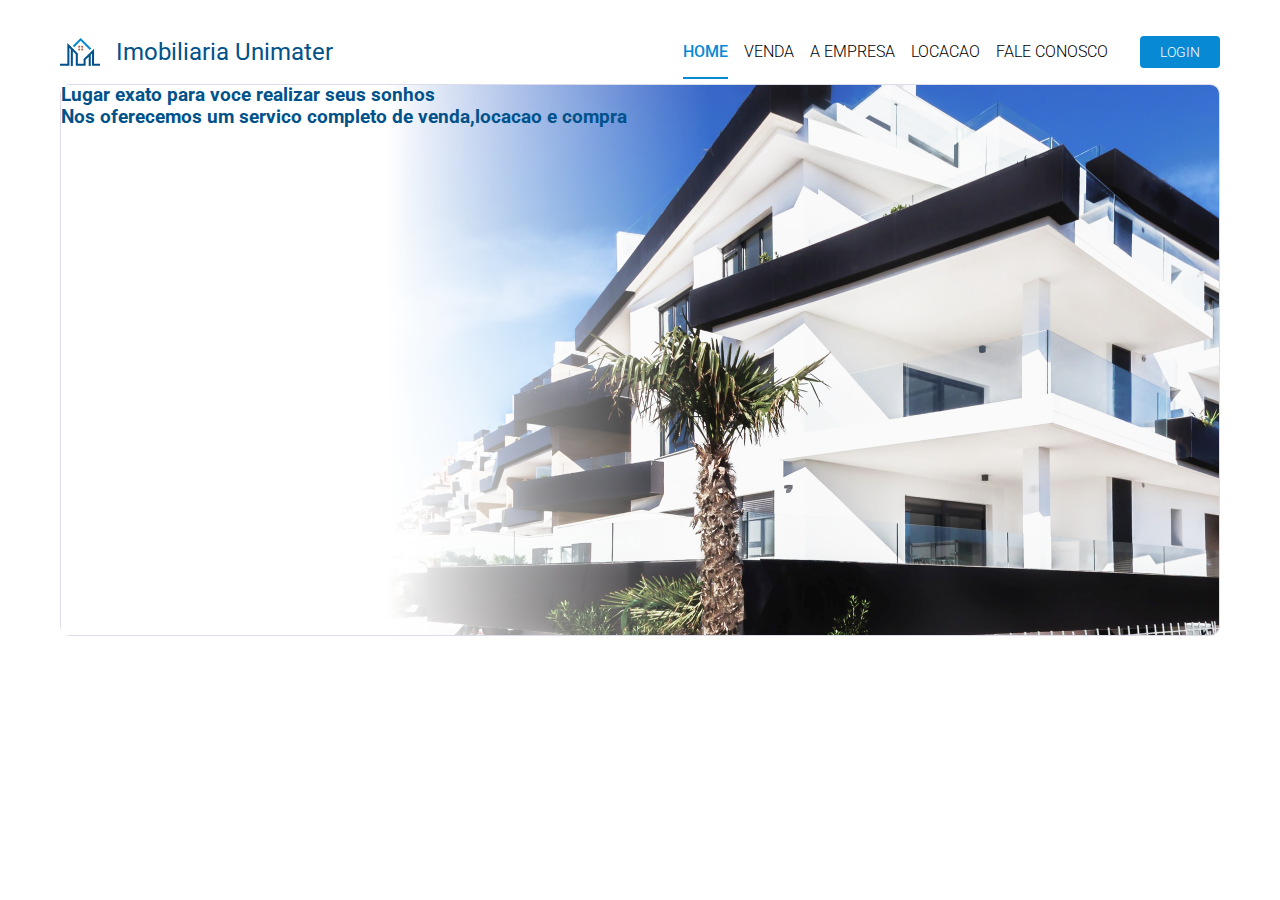
==== imobiliaria/index.html @ 7b07d3c3 "Aula 23/10/2024" ====
<!DOCTYPE html>
<html lang="pt-br">
<head>
    <meta charset="UTF-8">
    <meta name="viewport" content="width=device-width, initial-scale=1.0">
    <title>Imobiliaria Unimater</title>

    <!--Google fonts-->
    <link href="https://fonts.googleapis.com/css2?family=Roboto:wght@300;400;500;700&display=swap" rel="stylesheet"/> 

    <!---CSS Normalize - Normaliza minha pagina deixando igual em qualquer navegador-->
    <link rel="stylesheet" href="./assets/css/normalize.css" />

    <!--CSS Custom-->

    <link rel="stylesheet" href="./assets/css/style.css">

    

</head>
<body>
    <header>
        <div class="container">
            <div class="brand">
                <img src="./assets/img/logo_imobiliaria.svg" alt="Logo marca da empresa"/>
                <h1>Imobiliaria Unimater</h1>
            </div>
            <nav>
                <ul>
                    <li><a href="#"class="active">Home</a></li>
                    <li><a href="#">Venda</a></li>
                    <li><a href="#">A Empresa</a></li>
                    <li><a href="#">Locacao</a></li>
                    <li><a href="#">Fale Conosco</a></li>
                    <li><button>Login</button></li>
                </ul>
            </nav>
        </div>
    </header>

    <main>
        <div class="container">
            <section id="banner">
                <div class="banner-content">
                    <h3 class="banner-body1">Lugar exato para voce realizar seus sonhos</h3>
                    <h3 class="banner-body2">Nos oferecemos um servico completo de venda,locacao e compra</h3>
                    
                </div>
            </section>
            <section id="cards"></section>
            <section id="reasons"></section>
            <section id="specialists"></section>
            <section id="values"></section>
        </div>
    </main>

    <footer>
        <div class="container"></div>
    </footer>
</body>
</html>
---- imobiliaria/assets/css/style.css ----
body{
    font-family: Roboto, sans-serif;
}
.container{
    max-width: 1160px;
    margin: 0 auto;
}

header{
    padding: 1.25rem 1.25rem 0 1.25rem;

}

header .container{
    display: flex;
    flex-direction: row;
    justify-content: space-between; /*alinha horizontalmente com espaco entre*/
    align-items: center;/*Alinha ao centro*/
}

header .brand{
    display: flex;
    gap: 1rem;
    align-items: center;
}
header .brand img{
    width: 2.5rem;
}
header .brand h1{
    font-size: 1.5rem;
    color: #01528a;
    font-weight: 400;
    line-height: 2rem;
}

header nav{

}

header nav ul{
    display: flex;
    list-style-type: none;
    gap: 1rem;
}
header nav li{
    font-weight: 300;
    line-height: 2rem;

}

header nav a{
    text-decoration: none;
    color: black;
    text-transform: uppercase;
    padding-bottom: 1rem;

}

header nav a:hover,
header nav a.active{
    color: #0889d4;
}

header nav a.active{
    font-weight: 500;
    border-bottom: 2px solid #0889d4;
}

header nav button{
    background-color: #0889d4;
    color: #FFFFFF;
    border: none;
    text-transform: uppercase;
    font-weight: 300;
    font-size: 0.875rem;
    padding: 0.5rem 1.25rem;
    border-radius: 0.25rem;
    margin-left: 1rem;
}

main{}

#banner {
    height: 550px;
    border: 1px solid #dcdceb;
    background-color: white;
    border-radius: 0.625rem;
    color: #01528a;
    background-image: url('../img/background-house.png');
    background-repeat: no-repeat;
    background-position: right;

}

#banner .banner-content{
    width: 650px;
    height: 100%;
    background: linear-gradient(270deg,rgba(255,255,255,0),#FFFFFF 50%);
}

#banner h3 {
    margin: 0;
}
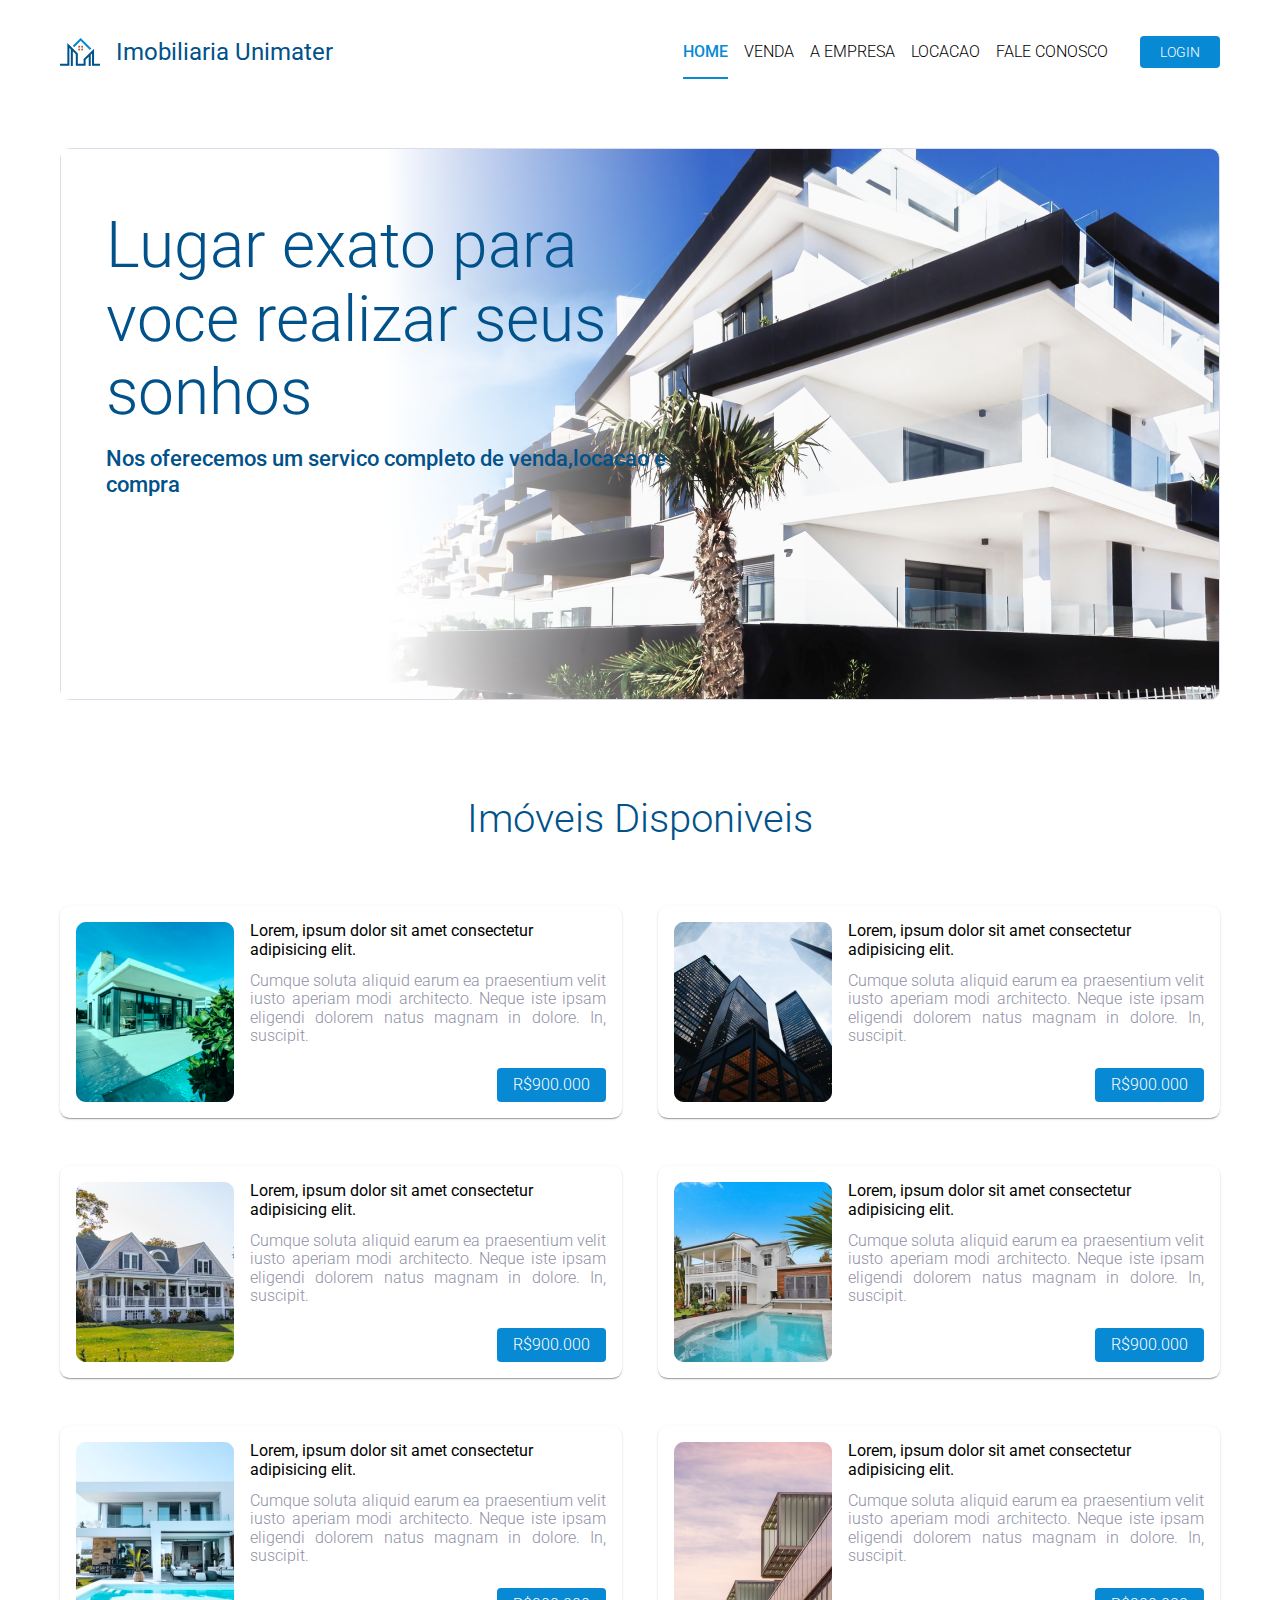
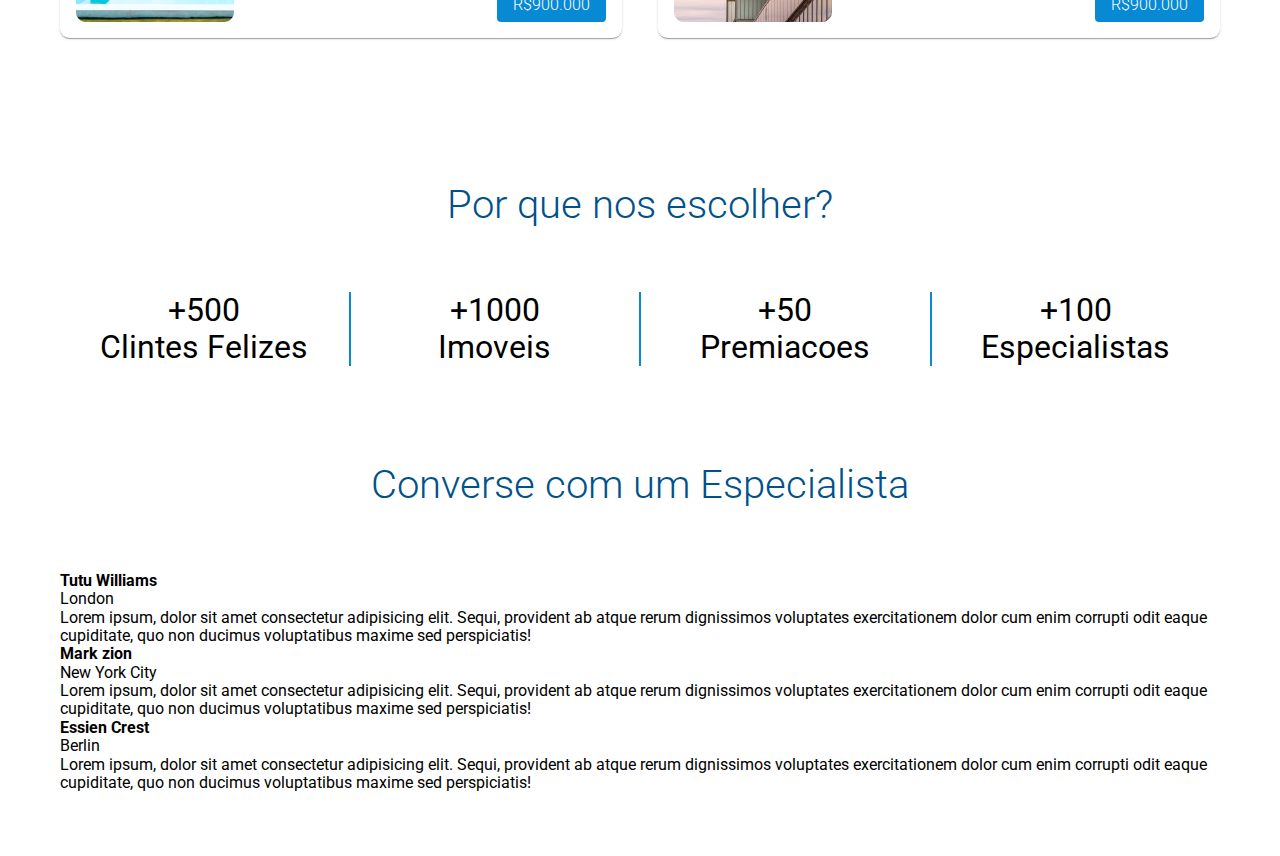
==== commit a77913ee: "Aula 30-10-2024" ====
--- a/imobiliaria/index.html
+++ b/imobiliaria/index.html
@@ -1,12 +1,13 @@
 <!DOCTYPE html>
 <html lang="pt-br">
+
 <head>
     <meta charset="UTF-8">
     <meta name="viewport" content="width=device-width, initial-scale=1.0">
     <title>Imobiliaria Unimater</title>
 
     <!--Google fonts-->
-    <link href="https://fonts.googleapis.com/css2?family=Roboto:wght@300;400;500;700&display=swap" rel="stylesheet"/> 
+    <link href="https://fonts.googleapis.com/css2?family=Roboto:wght@300;400;500;700&display=swap" rel="stylesheet" />
 
     <!---CSS Normalize - Normaliza minha pagina deixando igual em qualquer navegador-->
     <link rel="stylesheet" href="./assets/css/normalize.css" />
@@ -15,19 +16,20 @@
 
     <link rel="stylesheet" href="./assets/css/style.css">
 
-    
+
 
 </head>
+
 <body>
     <header>
         <div class="container">
             <div class="brand">
-                <img src="./assets/img/logo_imobiliaria.svg" alt="Logo marca da empresa"/>
+                <img src="./assets/img/logo_imobiliaria.svg" alt="Logo marca da empresa" />
                 <h1>Imobiliaria Unimater</h1>
             </div>
             <nav>
                 <ul>
-                    <li><a href="#"class="active">Home</a></li>
+                    <li><a href="#" class="active">Home</a></li>
                     <li><a href="#">Venda</a></li>
                     <li><a href="#">A Empresa</a></li>
                     <li><a href="#">Locacao</a></li>
@@ -44,12 +46,168 @@
                 <div class="banner-content">
                     <h3 class="banner-body1">Lugar exato para voce realizar seus sonhos</h3>
                     <h3 class="banner-body2">Nos oferecemos um servico completo de venda,locacao e compra</h3>
-                    
-                </div>
-            </section>
-            <section id="cards"></section>
-            <section id="reasons"></section>
-            <section id="specialists"></section>
+
+                </div>
+            </section>
+            <section id="cards">
+                <h2>Imóveis Disponiveis </h2>
+
+                <div class="cards-content">
+
+
+                    <div class="card">
+                        <img src="./assets/img/thumb1.png" />
+                        <div class="card-content">
+                            <h4>Lorem, ipsum dolor sit amet consectetur adipisicing elit. </h4>
+                            <p>Cumque soluta aliquid earum ea praesentium
+                                velit iusto aperiam modi architecto.
+                                Neque iste ipsam eligendi dolorem natus
+                                magnam in dolore. In, suscipit.</p>
+                            <div class="card-price">
+                                <p>R$900.000</p>
+                            </div>
+                        </div>
+                    </div>
+
+                    <div class="card">
+                        <img src="./assets/img/thumb2.png" />
+                        <div class="card-content">
+                            <h4>Lorem, ipsum dolor sit amet consectetur adipisicing elit. </h4>
+                            <p>Cumque soluta aliquid earum ea praesentium
+                                velit iusto aperiam modi architecto.
+                                Neque iste ipsam eligendi dolorem natus
+                                magnam in dolore. In, suscipit.</p>
+                            <div class="card-price">
+                                <p>R$900.000</p>
+                            </div>
+                        </div>
+                    </div>
+
+                    <div class="card">
+                        <img src="./assets/img/thumb3.png" />
+                        <div class="card-content">
+                            <h4>Lorem, ipsum dolor sit amet consectetur adipisicing elit. </h4>
+                            <p>Cumque soluta aliquid earum ea praesentium
+                                velit iusto aperiam modi architecto.
+                                Neque iste ipsam eligendi dolorem natus
+                                magnam in dolore. In, suscipit.</p>
+                            <div class="card-price">
+                                <p>R$900.000</p>
+                            </div>
+                        </div>
+                    </div>
+
+                    <div class="card">
+                        <img src="./assets/img/thumb4.png" />
+                        <div class="card-content">
+                            <h4>Lorem, ipsum dolor sit amet consectetur adipisicing elit. </h4>
+                            <p>Cumque soluta aliquid earum ea praesentium
+                                velit iusto aperiam modi architecto.
+                                Neque iste ipsam eligendi dolorem natus
+                                magnam in dolore. In, suscipit.</p>
+                            <div class="card-price">
+                                <p>R$900.000</p>
+                            </div>
+                        </div>
+                    </div>
+
+                    <div class="card">
+                        <img src="./assets/img/thumb5.png" />
+                        <div class="card-content">
+                            <h4>Lorem, ipsum dolor sit amet consectetur adipisicing elit. </h4>
+                            <p>Cumque soluta aliquid earum ea praesentium
+                                velit iusto aperiam modi architecto.
+                                Neque iste ipsam eligendi dolorem natus
+                                magnam in dolore. In, suscipit.</p>
+                            <div class="card-price">
+                                <p>R$900.000</p>
+                            </div>
+                        </div>
+                    </div>
+
+                    <div class="card">
+                        <img src="./assets/img/thumb6.png" />
+                        <div class="card-content">
+                            <h4>Lorem, ipsum dolor sit amet consectetur adipisicing elit. </h4>
+                            <p>Cumque soluta aliquid earum ea praesentium
+                                velit iusto aperiam modi architecto.
+                                Neque iste ipsam eligendi dolorem natus
+                                magnam in dolore. In, suscipit.</p>
+                            <div class="card-price">
+                                <p>R$900.000</p>
+                            </div>
+                        </div>
+                    </div>
+
+
+
+
+                </div>
+            </section>
+
+            <section id="reasons">
+                <h2>Por que nos escolher?</h2>
+
+                <div class="reasons-content">
+                    <div class="reason">
+                        <p class="reason-value">+500</p>
+                        <p class="reason-value">Clintes Felizes</p>
+                    </div>
+
+
+
+                    <div class="reason">
+                        <p class="reason-value">+1000</p>
+                        <p class="reason-value">Imoveis</p>
+
+                    </div>
+
+                    <div class="reason">
+                        <p class="reason-value">+50</p>
+                        <p class="reason-value">Premiacoes</p>
+                    </div>
+
+
+                    <div class="reason">
+                        <p class="reason-value">+100</p>
+                        <p class="reason-value">Especialistas</p>
+                    </div>
+                </div>
+            </section>
+            <section id="specialists">
+                <h2>Converse com um Especialista</h2>
+
+                <div class="specialists-content">
+                    <div class="specialist">
+                        <h4>Tutu Williams</h4>
+                        <p>London</p>
+                        <p class="specialist-detail">
+                            Lorem ipsum, dolor sit amet consectetur adipisicing elit. Sequi, provident ab 
+                            atque rerum dignissimos voluptates exercitationem dolor cum enim corrupti odit
+                            eaque cupiditate, quo non ducimus voluptatibus maxime sed perspiciatis!
+                        </p>
+                    </div>
+
+                    <div class="specialist">
+                        <h4>Mark zion</h4>
+                        <p>New York City</p>
+                        <p class="specialist-detail">
+                            Lorem ipsum, dolor sit amet consectetur adipisicing elit. Sequi, provident ab 
+                            atque rerum dignissimos voluptates exercitationem dolor cum enim corrupti odit
+                            eaque cupiditate, quo non ducimus voluptatibus maxime sed perspiciatis!
+                        </p>
+                    </div>
+                    <div class="specialist">
+                        <h4>Essien Crest</h4>
+                        <p>Berlin</p>
+                        <p class="specialist-detail">
+                            Lorem ipsum, dolor sit amet consectetur adipisicing elit. Sequi, provident ab 
+                            atque rerum dignissimos voluptates exercitationem dolor cum enim corrupti odit
+                            eaque cupiditate, quo non ducimus voluptatibus maxime sed perspiciatis!
+                        </p>
+                    </div>
+                </div>
+            </section>
             <section id="values"></section>
         </div>
     </main>
@@ -58,4 +216,5 @@
         <div class="container"></div>
     </footer>
 </body>
+
 </html>--- a/imobiliaria/assets/css/style.css
+++ b/imobiliaria/assets/css/style.css
@@ -1,3 +1,9 @@
+* {
+  margin: 0;  
+  padding: 0;
+}
+
+
 body{
     font-family: Roboto, sans-serif;
 }
@@ -100,4 +106,118 @@
 
 #banner h3 {
     margin: 0;
+}
+
+#banner .banner-body1{
+    padding: 3.75rem 0 0 2.8rem;
+    font-size: 4rem;
+    font-weight: 300;
+}
+
+#banner .banner-body2{
+    margin-top: 1rem;
+    margin-left: 2.8rem;
+    font-weight: 500;
+    font-size: 1.4rem;
+}
+section{
+    margin-top: 4rem;
+
+}
+section  h2{
+    padding: 2rem 0;
+    font-weight: 300;
+    text-align: center;
+    font-size: 2.5rem;
+    color: #01528a;
+    margin: 2rem 0;
+}
+
+#cards{}
+
+#cards .cards-content{
+    display: flex;
+    flex-wrap: wrap;
+    justify-content: space-between;
+}
+
+#cards .card{
+    width: 530px;
+    display: flex;
+    gap: 1rem;
+    box-shadow: rgb(0 0 0 / 20%) 0 2px 1px -1px, rgb(0 0 0 / 14%)0 1px 1px 0, rgb(0 0 0 / 12%) 0 1px 3px 0;
+    border-radius: 0.6rem;
+    margin-bottom: 3rem; 
+    padding: 1rem;
+    position: relative;
+}
+
+#cards .card img{
+    width: 160px;
+    height: 180px;
+}
+
+#cards .card h4{
+    font-weight: 400;
+    margin-bottom: 0.8rem;
+
+}
+
+#cards .card p {
+    font-weight: 300;
+    text-align: justify;
+    color: #8f90a6;
+    max-height: 4.5rem;
+    overflow: hidden;
+    margin-bottom: 1.3rem;
+
+}
+
+#cards .card-price{
+    position: absolute;
+    display: flex;
+    justify-content: end;
+    right: 1rem;
+    bottom: 1rem;
+
+}
+
+#cards .card-price p{
+    background-color: #0889d4;
+    color: #FFFFFF;
+    font-size: 1rem;
+    border-radius: 0.25rem;
+    padding: 0.5rem 1rem;
+    margin: 0;
+}
+
+#reasons{}
+
+#reasons .reasons-content{
+    display: flex;
+    justify-content: space-between;
+}
+
+#reasons .reason{
+    border-left: 2px solid #0889d4;
+    width: 100%;
+
+}
+
+#reasons .reason:first-of-type{
+    border-left: none;
+}
+
+#reasons .reason p{
+    text-align: center;
+}
+
+#reasons .reason-value{
+    font-size: 2rem;
+    
+}
+#reasons .reason-label{
+    font-size: 1.5rem;
+    font-weight: 300;
+    color: #8f90a6;
 }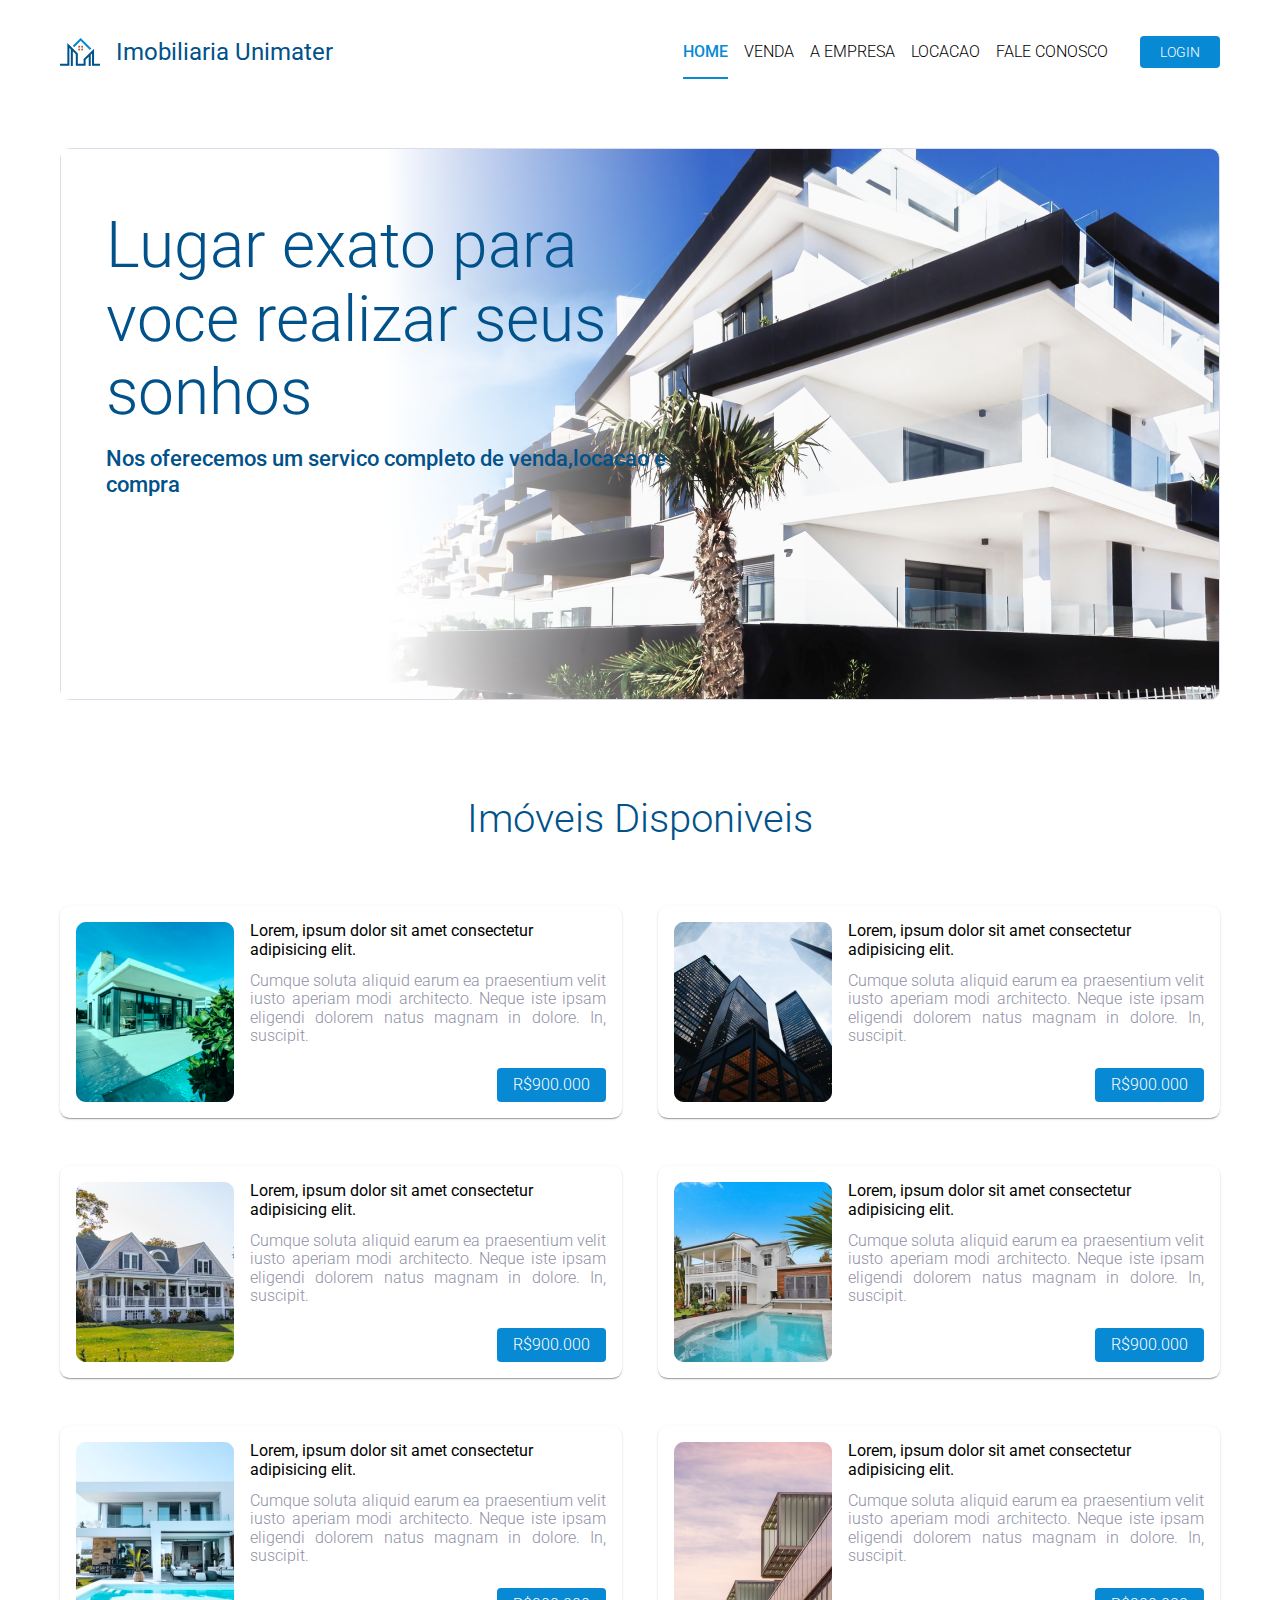
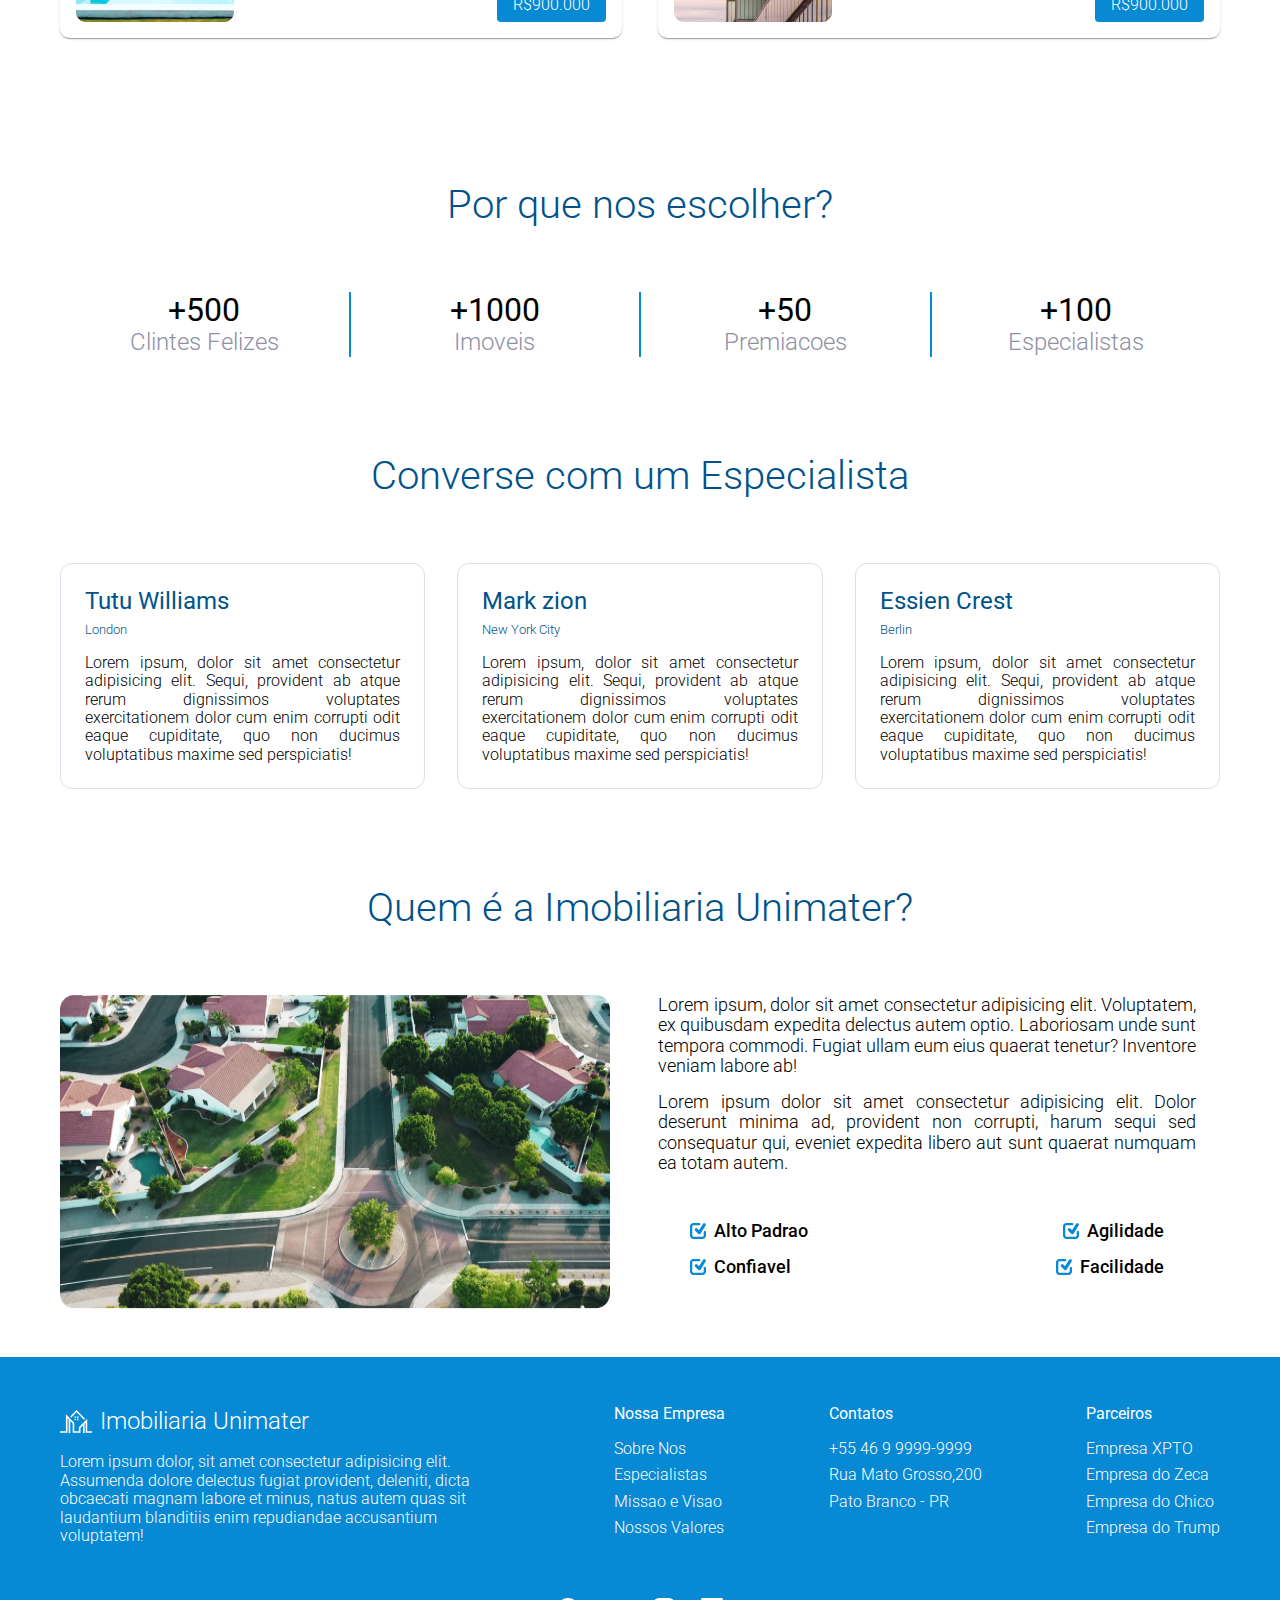
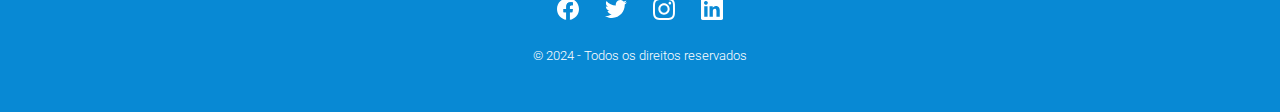
==== commit 7c884b1e: "Aula 06-11-2024" ====
--- a/imobiliaria/index.html
+++ b/imobiliaria/index.html
@@ -151,26 +151,26 @@
                 <div class="reasons-content">
                     <div class="reason">
                         <p class="reason-value">+500</p>
-                        <p class="reason-value">Clintes Felizes</p>
+                        <p class="reason-label">Clintes Felizes</p>
                     </div>
 
 
 
                     <div class="reason">
                         <p class="reason-value">+1000</p>
-                        <p class="reason-value">Imoveis</p>
+                        <p class="reason-label">Imoveis</p>
 
                     </div>
 
                     <div class="reason">
                         <p class="reason-value">+50</p>
-                        <p class="reason-value">Premiacoes</p>
+                        <p class="reason-label">Premiacoes</p>
                     </div>
 
 
                     <div class="reason">
                         <p class="reason-value">+100</p>
-                        <p class="reason-value">Especialistas</p>
+                        <p class="reason-label">Especialistas</p>
                     </div>
                 </div>
             </section>
@@ -206,14 +206,91 @@
                             eaque cupiditate, quo non ducimus voluptatibus maxime sed perspiciatis!
                         </p>
                     </div>
-                </div>
-            </section>
-            <section id="values"></section>
+
+                </div>
+            </section>
+            <section id="values">
+                <h2>Quem é a Imobiliaria Unimater?</h2>
+                <div class="values-content">
+                    <img src="./assets/img/place-company.png" alt="">
+                    
+                    <div class="values-text">
+                        <p>Lorem ipsum, dolor sit amet consectetur adipisicing elit. Voluptatem, ex quibusdam 
+                            expedita delectus autem optio. Laboriosam unde sunt tempora commodi. Fugiat ullam eum
+                            eius quaerat tenetur? Inventore veniam labore ab!</p>
+
+                        <p>Lorem ipsum dolor sit amet consectetur adipisicing elit. 
+                            Dolor deserunt minima ad, provident non corrupti, harum 
+                            sequi sed consequatur qui, eveniet expedita libero aut 
+                            sunt quaerat numquam ea totam autem.</p>
+                        
+                            <div class="values-detail">
+                                <div class="value">
+                                    <p>Alto Padrao</p>
+                                    <p>Agilidade</p>
+                                </div>
+                                <div class="value">
+                                    <p>Confiavel</p>
+                                    <p>Facilidade</p>
+                                </div>
+                            </div>
+                    </div>
+                    
+                </div>
+            </section>
         </div>
     </main>
 
     <footer>
-        <div class="container"></div>
+        <div class="container">
+            <div class="footer-content">
+                <div class="footer-company">
+                    <p class="footer-brand">
+                        Imobiliaria Unimater
+                    </p>
+                    <p>
+                        Lorem ipsum dolor, sit amet consectetur adipisicing elit. Assumenda dolore delectus fugiat provident, deleniti, dicta obcaecati magnam labore et minus, natus autem quas sit laudantium blanditiis enim repudiandae accusantium voluptatem! </p>
+                </div>
+                <div class="footer-menu">
+                    <p class="footer-menu-title">Nossa Empresa</p>
+                    <ul>
+                        <li><a href="#">Sobre Nos</a></li>
+                        <li><a href="#specialists">Especialistas</a></li>
+                        <li><a href="#">Missao e Visao</a></li>
+                        <li><a href="#values">Nossos Valores</a></li>
+                    </ul>
+                </div>
+                <div class="footer-menu">
+                    <p class="footer-menu-title">Contatos</p>
+                    <ul>
+                        <li>+55 46 9 9999-9999</li>
+                        <li>Rua Mato Grosso,200</li>
+                        <li>Pato Branco - PR</li>
+                    </ul>
+                </div>
+
+                <div class="footer-menu">
+                    <p class="footer-menu-title">Parceiros</p>
+                        <ul>
+                            <li><a href="#">Empresa XPTO</a></li>
+                            <li><a href="#">Empresa do Zeca</a></li>
+                            <li><a href="#">Empresa do Chico</a></li>
+                            <li><a href="#">Empresa do Trump</a></li>
+                        </ul>
+                </div>
+            </div>
+
+            <div class="footer-social">
+                <span class="facebook"></span>
+                <span class="twitter"></span>
+                <span class="instagram"></span>
+                <span class="linkedin"></span>
+            </div>
+
+            <div class="footer-copyright">
+                <p>&#169; 2024 - Todos os direitos reservados</p>
+            </div>
+        </div>
     </footer>
 </body>
 
--- a/imobiliaria/assets/css/style.css
+++ b/imobiliaria/assets/css/style.css
@@ -220,4 +220,174 @@
     font-size: 1.5rem;
     font-weight: 300;
     color: #8f90a6;
+}
+
+#specialists{}
+
+#specialists .specialists-content{
+    display: flex;
+    justify-content: space-between;
+    gap: 2rem;
+}
+
+#specialists .specialist{
+    width: 100%;
+    border: 1.5px solid #dcdceb;
+    border-radius: 0.75rem;
+    padding: 1.5rem;
+    color: #01528a;
+}
+
+#specialists h4{
+    font-size: 1.5rem;
+    font-weight: 400;
+    margin-bottom: 0.5rem;
+}
+
+#specialists p {
+    font-size: 0.8rem;
+    font-weight: 300;
+}
+
+#specialists .specialist-detail{
+    color: #000;
+    font-size: 1rem;
+    font-weight: 300;
+    text-align: justify;
+    padding-top: 1rem;
+}
+
+#values{}
+
+#values .values-content{
+    display: flex;
+    gap: 1.5rem;
+
+}
+
+#values .values-text{
+    display: flex;
+    flex-direction: column;
+    padding: 0 1.5rem;
+    gap: 1rem;
+}
+
+#values .values-text p{
+    font-size: 1.1rem;
+    text-align: justify;
+    font-weight: 300;
+
+}
+
+#values .values-text .values-detail{
+    padding: 1.5rem;
+}
+
+#values .values-detail .value{
+    display: flex;
+    justify-content: space-between;
+    padding: 0.5rem;
+}
+
+#values .value p{
+    background-image: url('../img/bullet-values.svg');
+    background-repeat: no-repeat;
+    background-position-y: center;
+    padding-left: 1.5rem;
+    font-weight: 500;
+
+}
+
+footer{
+    background-color: #0889d4;
+    color: #FFFFFF;
+    margin-top: 3rem;
+    padding: 3rem 0;
+}
+
+footer .footer-content{
+    display: flex;
+    justify-content: space-between;
+}
+
+footer .footer-company{
+    width: 450px;
+
+}
+footer .footer-company p {
+    font-size: 1rem;
+    font-weight: 300;
+}
+
+footer .footer-company .footer-brand{
+    background-image: url('../img/logo_imobiliaria_branca.svg');
+    background-repeat: no-repeat;
+    background-position-y: center;
+    background-size: 2rem;
+    padding-left: 2.5rem;
+    line-height: 2rem;
+    font-size: 1.5rem;
+    font-weight: 300;
+    margin-bottom: 1rem;
+}
+
+footer .footer-menu{
+    font-size: 1rem;
+    font-weight: 300;
+
+}
+
+footer .footer-menu-title{
+    font-weight: 400;
+}
+
+footer .footer-menu ul {
+    list-style-type: none;
+    margin-top: 1rem;
+}
+
+footer .footer-menu li {
+    margin-bottom: 0.5rem;
+
+}
+
+footer .footer-menu a{
+    color: #FFFFFF;
+    text-decoration: none;
+}
+footer .footer-menu a:hover{
+    text-decoration: underline;
+}
+
+footer .footer-social{
+    display: flex;
+    justify-content: center;
+    padding-top: 3rem;
+    gap: 1rem;
+}
+
+footer .footer-social span{
+    background-repeat: no-repeat;
+    background-position: center;
+    padding: 1rem;
+}
+
+footer .footer-social .facebook{
+    background-image: url('..//img/icon-facebook.svg');
+}
+footer .footer-social .twitter{
+    background-image: url('..//img/icon-twitter.svg');
+}
+footer .footer-social .instagram{
+    background-image: url('..//img/icon-instagram.svg');
+}
+footer .footer-social .linkedin{
+    background-image: url('..//img/icon-linkedin.svg');
+}
+
+footer .footer-copyright p {
+    font-weight: 300;
+    text-align: center;
+    font-size: 0.8rem;
+    padding-top: 1.5rem;
 }